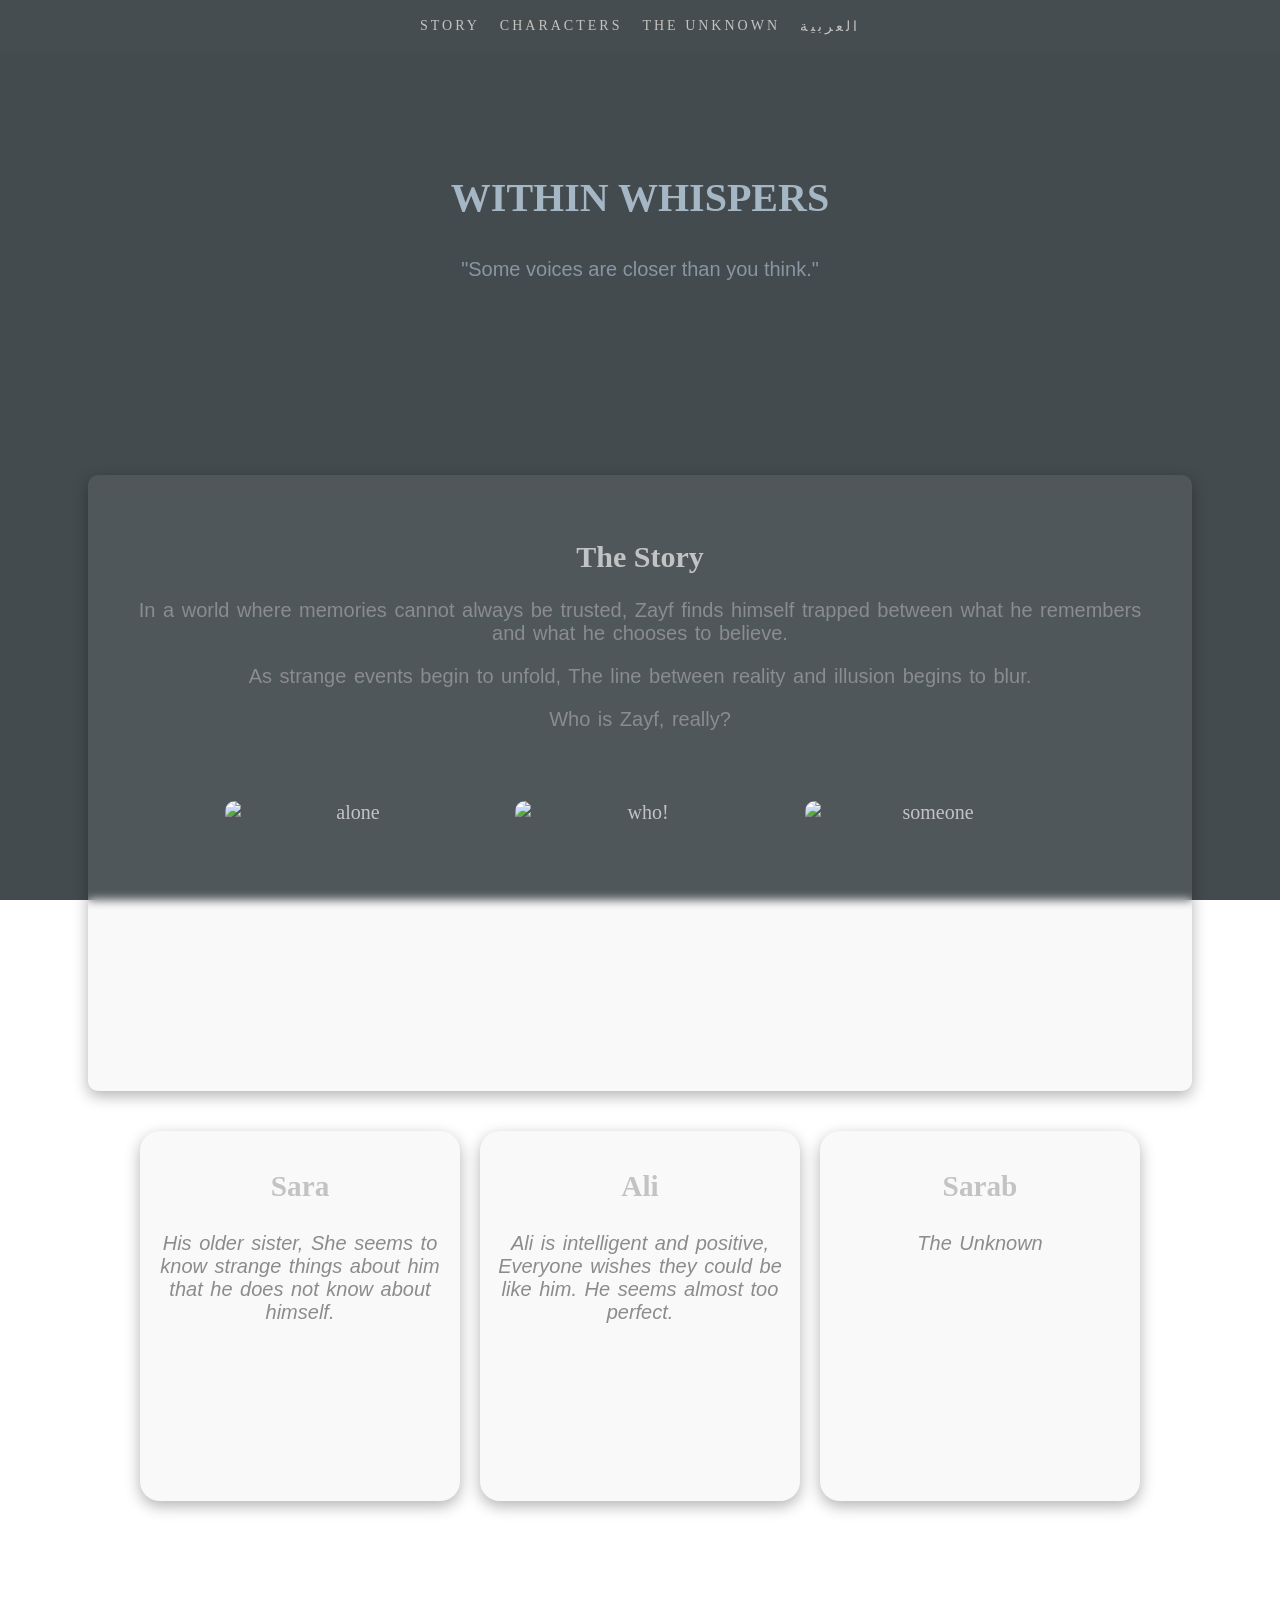
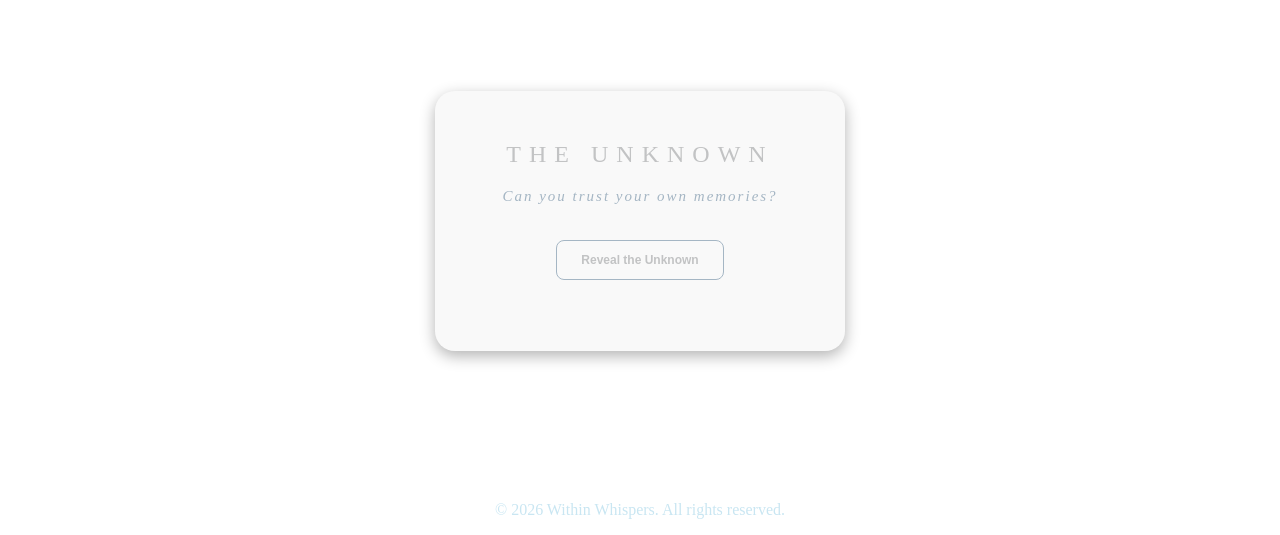
==== index.html @ e1c5a381 "Add files via upload" ====
<!DOCTYPE html>
<html lang="en">
<head>
<meta charset="UTF-8">
<meta name="viewport" content="width=device-width , initial-scale=1.0">
<title>WITHIN WHISPERS</title>
<link rel="stylesheet" href="style.css">


</head>

<body>
    <nav>
    <a href="#story">Story</a>
    <a href="#characters">Characters</a>
    <a href="#unknown">The Unknown</a>

    <a href="ar.html">العربية</a>
   </nav>

    <header class="header">
   <h1>WITHIN WHISPERS</h1>
   <p>"Some voices are closer than you think."</p> 
   </header>

   <div class="thestory" id="story">
    <h2>The Story</h2>
    <p>
    In a world where memories cannot always be trusted, Zayf finds himself
    trapped between what he remembers and what he chooses to believe.
   </p>
   <p>
    As strange events begin to unfold,
     The line between reality and illusion begins to blur.
   </p>
   <p>
    Who is Zayf, really?
   </p>
   
      <section class="container">
           <img class="img"
            src="images/1.png" alt="alone">
        
            <img class="img"
            src="images/who.png"  alt="who!">
        
           <img class="img"
            src="images/2.png" alt="someone">
            
      </section>
   </div>

   <section class="section" id="characters">
    <div class="card">
        <h3>Sara</h3>
        <p>His older sister, She seems to know strange things about him that he does not know about himself.
        </p>
    </div>

    <div class="card">
        <h3>Ali</h3>
        <p>Ali is intelligent and positive, Everyone wishes they could be like him. He seems almost too perfect.</p>
    </div>

    <div class="card">
        <h3>Sarab</h3>
        <p>The Unknown</p>
    </div>
   </section>

   <section id="unknown">
    <h2>THE UNKNOWN</h2>
    <p class="question">Can you trust your own memories?</p>

    <button id="revealBtn">Reveal the Unknown</button>

    <p id="hiddenText" hidden>
        Some memories are better left forgotten.
    </p>
   </section>

   <footer class="footer">
       <p>&copy; 2026 Within Whispers. All rights reserved.</p>
   </footer>
   
  <script src="script.js"></script>
</body>
</html>
---- style.css ----
html {
     scroll-behavior: smooth;
    }

 body {
        background:
        linear-gradient(rgba(20, 30, 35, 0.8), rgba(20, 30, 35, 0.8)),
        url("https://images.unsplash.com/photo-1478760329108-5c3ed9d495a0?q=80&w=1074&auto=format&fit=crop&ixlib=rb-4.1.0&ixid=M3wxMjA3fDB8MHxwaG90by1wYWdlfHx8fGVufDB8fHx8fA%3D%3D");
        background-size: cover;
        background-attachment: fixed;
        font-family:'Times New Roman', Times, serif;
        text-align: center;
        margin: 0;
        padding: 0;
    }


    nav {
     position: sticky;
     top: 0;
     display: flex;
     justify-content: center;
     gap: 20px;
     padding: 18px;
     background: #4e565635;
     backdrop-filter: blur(6px);
     z-index: 10;
   }

   nav a {
     color: rgb(197, 195, 191);
     text-decoration: none;
     font-size: 14px;
     letter-spacing: 3px;
     text-transform: uppercase;
     transition: 0.3s;
   }

   nav a:hover {
     color: #ffffff;
   }

   .header {
         color: rgb(165, 182, 196);
         font-size: 20px;
         min-height: 38vh;
         display: flex;
         flex-direction: column;
         justify-content: center;
         align-items: center;
    }

    .header p {
       font-family:Arial, Helvetica, sans-serif;
       font-size: 20px;
       margin-top: 10px;
       color: rgb(135, 150, 162);
       
    }

    .thestory {
        display: inline-block;
        font-family:Georgia, 'Times New Roman', Times, serif;
        color: #c2c3c4;
        margin-top: 80px;
        padding: 40px;
        width: 80%;
        max-width: 1100px;
        box-shadow: 0 5px 15px rgba(0, 0, 0, 0.3);
        border-radius: 10px;
        font-size: 20px;
        text-align: center;
        backdrop-filter: blur(5px);
        background: rgba(199, 199, 199, 0.1);
    }

    .thestory p {
       font-family:Arial, Helvetica, sans-serif;
       font-size: 20px;
       margin-top: 10px;
       color: #8a8c8d;
       word-spacing: 2px;
    }

    .container {
        display: flex;
        justify-content: center;
        gap: 20px;
        padding: 40px;
        
    }


    .img {
        padding: 10px;
        width: 250px;
        height: 200px;
        border-radius: 20px;
        transition: 0.3s;
        
    }

     .img:hover {
        transform: scale(1.03);

    }

    .section {
        display: flex;
        justify-content: center;
        gap: 20px;
        padding: 40px;
    }

    .card {
        padding: 10px;
        width: 300px;
        height: 350px;
        border-radius: 20px;
        background-color: #35464d;
        font-family:Georgia, 'Times New Roman', Times, serif;
        font-size: 25px;
        color: #c2c3c4;
        box-shadow: 0 5px 15px rgba(0, 0, 0, 0.3);
        transition: 0.3s;
        backdrop-filter: blur(5px);
        background: rgba(199, 199, 199, 0.1);
    }

    .card:hover {
        transform: scale(1.02);

    }

    .card p {
       font-style: oblique;
       font-family:Arial, Helvetica, sans-serif;
       font-size: 20px;
       margin-top: 10px;
       color: #8a8c8d;
       word-spacing: 2px;
    }

    #story,
    #characters {
      scroll-margin-top: 80px;
    }

    #unknown {
     max-width: 640px;
     margin: 150px auto;
     padding: 30px;
     text-align: center;
     color: #c2c3c4;

     width: 350px;
     min-height: 200px;
     border-radius: 20px;
     box-shadow: 0 5px 15px rgba(0, 0, 0, 0.3);
     backdrop-filter: blur(5px);
     background: rgba(199, 199, 199, 0.1);
     transition: 0.3s;
    }

    #unknown h2 {
     font-weight: normal;
     letter-spacing: 8px;
     
    }

    .question {
     font-size: 15px;
     font-style:italic;
     color: #a5b6c4;
     font-weight: normal;
     letter-spacing: 2px;
    }
  
    #unknown:hover {
     transform: scale(1.02);
     background: rgba(199, 199, 199, 0.16);
    }


    #revealBtn {
     margin-top: 20px;
     padding: 12px 24px;
     background: transparent;
     color: #c2c3c4;
     border: 1px solid #a5b6c4;
     border-radius: 8px;
     cursor: pointer;
     transition: 0.3s;
     font-weight: 700;
     font-size: 12px;
    }

    #revealBtn:hover {
     background: rgba(199, 199, 199, 0.15);
    }

    #hiddenText {
     margin-top: 25px;
     color: #a5b6c4;
     font-style: italic;
     animation: reveal 1.5s ease;
     }

    

    .footer {
     color: #c9e6f2;
     margin-top: 150px;
    }

    .lang-btn {
     padding: 8px 14px;
     border: 1px solid #a5b6c4;
     border-radius: 6px;
     background: rgba(199, 199, 199, 0.1);
     color: #c9e6f2;
     text-decoration: none;
     font-size: 14px;
     transition: 0.3s;
   }

  .lang-btn:hover {
     background: rgba(199, 199, 199, 0.25);
   }


 @keyframes reveal {
    from {
        opacity: 0;
        transform: translateY(10px);
    }

    to {
        opacity: 1;
        transform: translateY(0);
    }
 }


 @media (max-width: 600px) {

    body {
       background-attachment: scroll;
    }


    .container {
        flex-direction: column;
        align-items: center;
    }

    .section {
        flex-direction: column;
        align-items: center;
    }

    .card {
        width: 90%;
        box-sizing: border-box;
    }

    #unknown {
        width: 90%;
        max-width: 100%;
        box-sizing: border-box;
        margin: 60px auto;
    }

    nav {
        gap: 15px;
        padding: 15px 8px;
        flex-wrap: wrap;
    }

    nav a {
        font-size: 13px;
    }

    .thestory {
        width: 90%;
        box-sizing: border-box;
        padding: 25px 18px;
    }

    
    .img {
      width: 90%;
      max-width: 100%;
      height: 180px;
      object-fit: cover;
      display: block;
      margin: 10px auto;
    }

   .lang-btn {
     padding: 8px 14px;
     border: 1px solid #a5b6c4;
     border-radius: 6px;
     background: rgba(199, 199, 199, 0.1);
     color: #c9e6f2;
     text-decoration: none;
     font-size: 14px;
     transition: 0.3s;
   }

  .lang-btn:hover {
     background: rgba(199, 199, 199, 0.25);
   }
 }  


   /* Arabic fonts */

   html[lang="ar"] body {
     font-family: 'Tajawal', sans-serif;
     font-size: 18px;
   }


  html[lang="ar"] h1 {
     font-size: 42px;
     font-weight: 700;
     font-family: 'Cairo', sans-serif;
   }

  html[lang="ar"] h2 {
     font-size: 32px;
     font-weight: 500;
     font-family: 'Amiri', sans-serif;
   }

  html[lang="ar"] h3 {
     font-size: 26px;
     font-weight: 500;
     font-family: 'Amiri', sans-serif;
   }

  html[lang="ar"] p {
     font-family: 'Amiri', serif;
     font-size: 22px;
     line-height: 1.9;
   }

  html[lang="ar"] nav a {
     font-weight: 700;
     padding: 9px;
     font-family: 'Tajawal', sans-serif;
   }
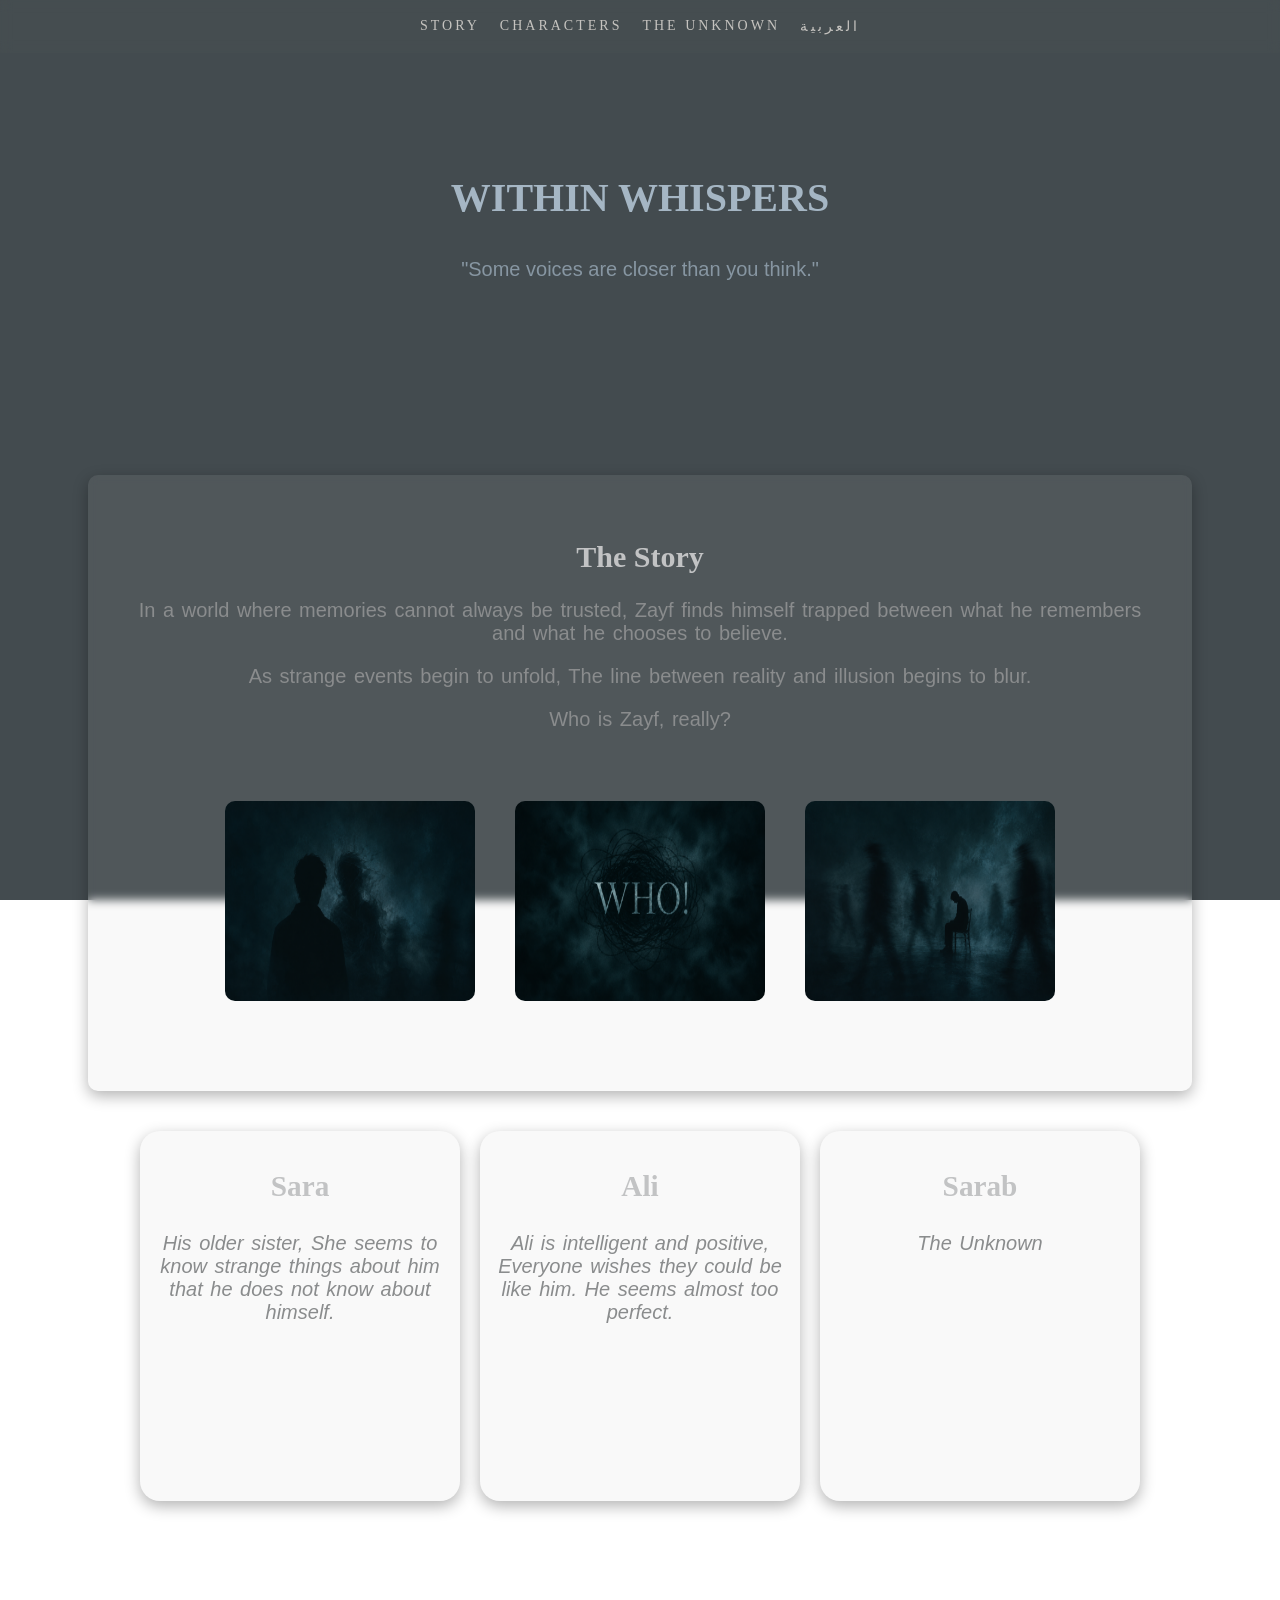
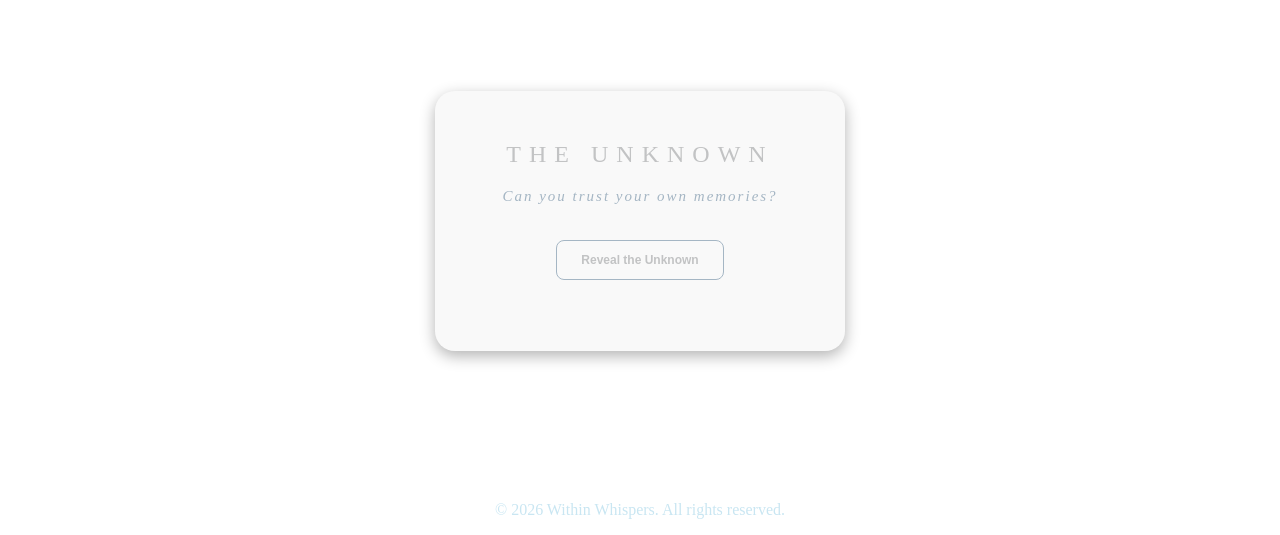
==== commit 049bd713: "Add favicon and fix HTML structure Added a favicon link and ensured proper HTML structure." ====
--- a/index.html
+++ b/index.html
@@ -4,6 +4,7 @@
 <meta charset="UTF-8">
 <meta name="viewport" content="width=device-width , initial-scale=1.0">
 <title>WITHIN WHISPERS</title>
+<link rel="icon" type="image/png" href="images/favicon.png">
 <link rel="stylesheet" href="style.css">
 
 
@@ -85,4 +86,4 @@
    
   <script src="script.js"></script>
 </body>
-</html>+</html>
--- a/style.css
+++ b/style.css
@@ -25,6 +25,11 @@
      background: #4e565635;
      backdrop-filter: blur(6px);
      z-index: 10;
+     transition: transform 0.3s ease;
+   }
+
+   nav.hide {
+    transform: translateY(-100%);
    }
 
    nav a {
@@ -311,7 +316,14 @@
   .lang-btn:hover {
      background: rgba(199, 199, 199, 0.25);
    }
- }  
+
+  html[lang="ar"] #unknown h2,
+html[lang="ar"] nav a {
+    font-family: Arial, sans-serif !important;
+    font-weight: 700;
+    letter-spacing: 0 !important;
+}
+ } 
 
 
    /* Arabic fonts */
@@ -329,9 +341,10 @@
    }
 
   html[lang="ar"] h2 {
-     font-size: 32px;
+     font-size: 30px;
      font-weight: 500;
-     font-family: 'Amiri', sans-serif;
+     font-family: 'Tajawal', sans-serif;
+     letter-spacing: 0 !important;
    }
 
   html[lang="ar"] h3 {
@@ -350,8 +363,10 @@
      font-weight: 700;
      padding: 9px;
      font-family: 'Tajawal', sans-serif;
-   }
-
+     letter-spacing: 0 !important;
+   }
+
+ 
    
 
 
